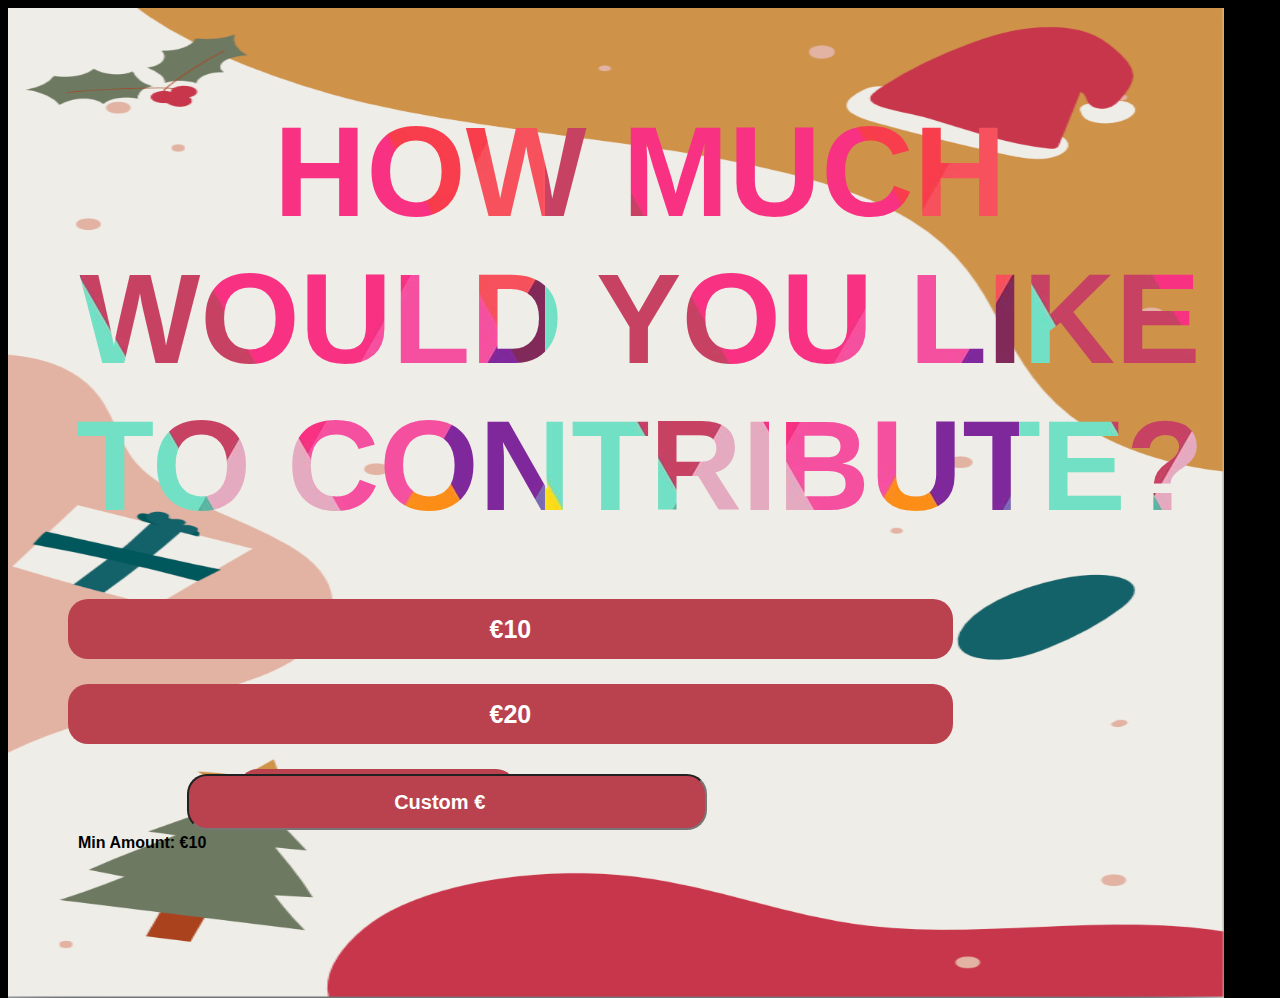
==== index.html @ 8535c36c "init files" ====
<!DOCTYPE html>
<html lang="en" dir="ltr">


<head>
  <link rel="stylesheet" type="text/css" href="mobile.css">
  <meta charset="utf-8">
  <meta name="viewport" content="width=device-width, initial-scale=1.0">
  <title>Raised App</title>
<script>

function pay8()
{

let sessionKey = null;
let transactionLink= null;


fetch('https://api.raisedforyou.com/api/v1/sessions/3B7AEB/donations',{
method: 'POST',
headers: {
'Content-Type': 'application/json'
},
body: JSON.stringify({
  amount: 971,
    currency: "EUR",
    description: "donation"
})
}).then(res => {return res.json()
})

.then( data => {transactionLink = data.transaction_link; console.log(data);
   window.location = transactionLink; })

}

function payCustom()
{
  if(document.getElementById("donation").value <10)
  {
    
    
  }
let amountBtn = (+document.getElementById("donation").value * 100)-29;
let transactionLink= null;



fetch('https://api.raisedforyou.com/api/v1/sessions/3B7AEB/donations',{
method: 'POST',
headers: {
'Content-Type': 'application/json'
},
body: JSON.stringify({
  amount: amountBtn,
    currency: "EUR",
    description: "donation"
})
}).then(res => {return res.json()
})

.then( data => {transactionLink = data.transaction_link; console.log(data);
if(document.getElementById("donation").value <10){
  alert("Please enter minimum €10!");
  
}
else{
  window.location = transactionLink; 
}
   

  })}

function pay15()
{

let sessionKey = null;
let transactionLink= null;


fetch('https://api.raisedforyou.com/api/v1/sessions/3B7AEB/donations',{
method: 'POST',
headers: {
'Content-Type': 'application/json'
},
body: JSON.stringify({
  amount: 1971,
    currency: "EUR",
    description: "donation"
})
}).then(res => {return res.json()
})

.then( data => {transactionLink = data.transaction_link; console.log(data);
   window.location = transactionLink; })

}
</script>


</head>

<body>

<img src="bg.png">



<br>
<br>
  <br><br><br>
  <div class="contText">HOW MUCH WOULD YOU LIKE TO CONTRIBUTE?</div>


  <div class="btn-all">
    <button class="btn-group" onclick="pay8()">€10</button>
    <button class="btn-group" onclick="pay15()">€20</button>
    
    <button class="btn-group1"  onclick="payCustom()">Pay</button>
    <input type="number" id="donation" min="10" max="1000" background-color="goldenrod"
    name="quantity" placeholder="Custom €">
  
    <span><p>Min Amount: €10</p></span>
  </div>




</body>

</html>
---- mobile.css ----
body {
  background-color: black;
}

img {
  z-index: -2;

  filter: opacity(100%);
  position: absolute;
  width: 95%;
  height: 110%;
}


.contText {
  color: rgba(225, 225, 225, .1);
  background: url(color3.jpg);
  animation: animateMidE 15s linear infinite;
  -webkit-background-clip: text;
  background-clip: text;
  font-family: helvetica;
  font-size: 10vw;
  font-weight: 600;
  text-align: center;
  margin: auto;
  width: 90%;
}

@keyframes animateMidE {
  0% {
    background-position: left 400px top 100px;
  }
}

.conText {

  font-weight: 600;

  width: 70%;
  font-size: 10vw;
  text-align: left;
  margin: auto;
}
.formDet{
  display: block;
  margin-left: 17%;


}
#fname{
  height: 40px;
  width: 200px;
  margin-top: 20px;
  font-size: 15px;

}

.btn-all {
  margin-top: 60px;
  width: 100%;
}

.btn-group {
  margin-top: 25px;
  font-family: "Gill Sans", sans-serif;
  width: 70%;
  height: 60px;
  border-radius: 20px;
  background-color: #b9424e;
  border: none;
  color: white;
  text-align: center;
  transition: 0.3s;
  text-decoration: none;
  font-weight: bold;
  cursor: pointer;
  padding: 15px 32px;
  font-size: 25px;
  display: block;
  text-align: center;
  margin-left: 60px;
}
.btn-group1 {
  margin-top: 25px;
  font-family: "Gill Sans", sans-serif;
  width: 22%;
  height: 60px;
  border-radius: 20px;
  background-color: #b9424e;
  border: none;
  color: white;
  text-align: auto;
  transition: 0.3s;
  text-decoration: none;
  cursor: pointer;

  font-size: 20px;
  font-weight: bold;
  display: block;
  margin-left: 230px;
}
#donation{
  width: 40%;
  height: 50px;
  border-radius: 20px;
  background: #b9424e;
  margin-left: 14%;
  margin-top: -60px;
  font-size: 20px;
  position: absolute;
  font-weight: bold;
  text-align: center;
  color: white;
}
::placeholder {
  color: white;
  opacity: 1;
}
.btn-group:hover {
  color: goldenrod;
  background-color: #23575b;
}
.btn-group1:hover {
  color: goldenrod;
  background-color: #23575b;
}

#heart{
  width: 70%;
  align-items: center;
  height: 35%;
  margin-left: 50px;
}

span p{
  font-family: arial;
  font-weight: bold;
  margin-top: 5px;
  padding-left: 70px;
  color: black;
}
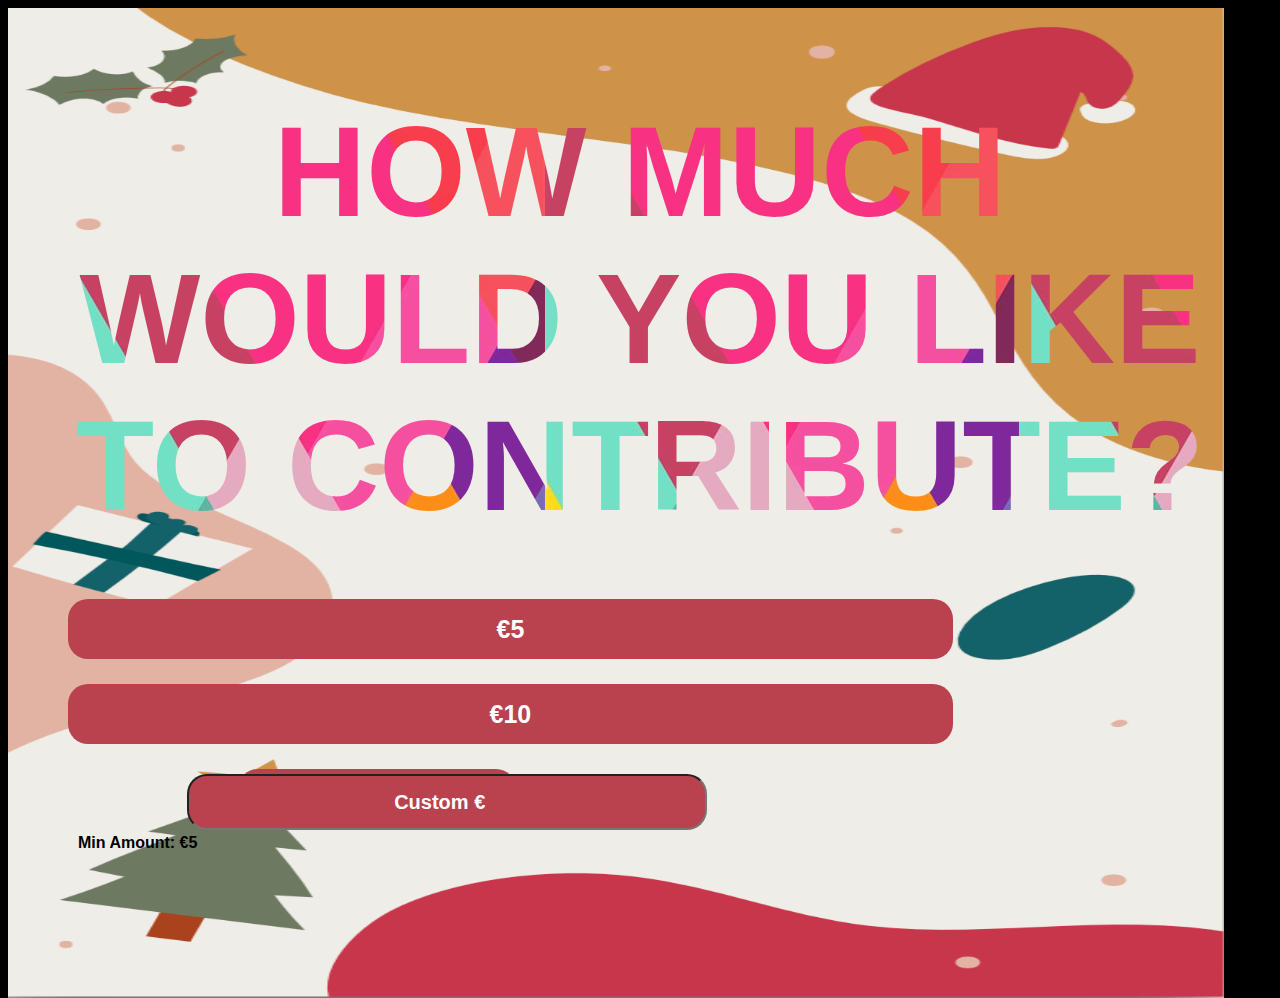
==== commit 03511407: "init session" ====
--- a/index.html
+++ b/index.html
@@ -16,13 +16,13 @@
 let transactionLink= null;
 
 
-fetch('https://api.raisedforyou.com/api/v1/sessions/3B7AEB/donations',{
+fetch('https://api.raisedforyou.com/api/v1/sessions/D53EB9/donations',{
 method: 'POST',
 headers: {
 'Content-Type': 'application/json'
 },
 body: JSON.stringify({
-  amount: 971,
+  amount: 471,
     currency: "EUR",
     description: "donation"
 })
@@ -46,7 +46,7 @@
 
 
 
-fetch('https://api.raisedforyou.com/api/v1/sessions/3B7AEB/donations',{
+fetch('https://api.raisedforyou.com/api/v1/sessions/D53EB9/donations',{
 method: 'POST',
 headers: {
 'Content-Type': 'application/json'
@@ -78,13 +78,13 @@
 let transactionLink= null;
 
 
-fetch('https://api.raisedforyou.com/api/v1/sessions/3B7AEB/donations',{
+fetch('https://api.raisedforyou.com/api/v1/sessions/D53EB9/donations',{
 method: 'POST',
 headers: {
 'Content-Type': 'application/json'
 },
 body: JSON.stringify({
-  amount: 1971,
+  amount: 971,
     currency: "EUR",
     description: "donation"
 })
@@ -113,14 +113,14 @@
 
 
   <div class="btn-all">
-    <button class="btn-group" onclick="pay8()">€10</button>
-    <button class="btn-group" onclick="pay15()">€20</button>
+    <button class="btn-group" onclick="pay8()">€5</button>
+    <button class="btn-group" onclick="pay15()">€10</button>
     
     <button class="btn-group1"  onclick="payCustom()">Pay</button>
     <input type="number" id="donation" min="10" max="1000" background-color="goldenrod"
     name="quantity" placeholder="Custom €">
   
-    <span><p>Min Amount: €10</p></span>
+    <span><p>Min Amount: €5</p></span>
   </div>
 
 
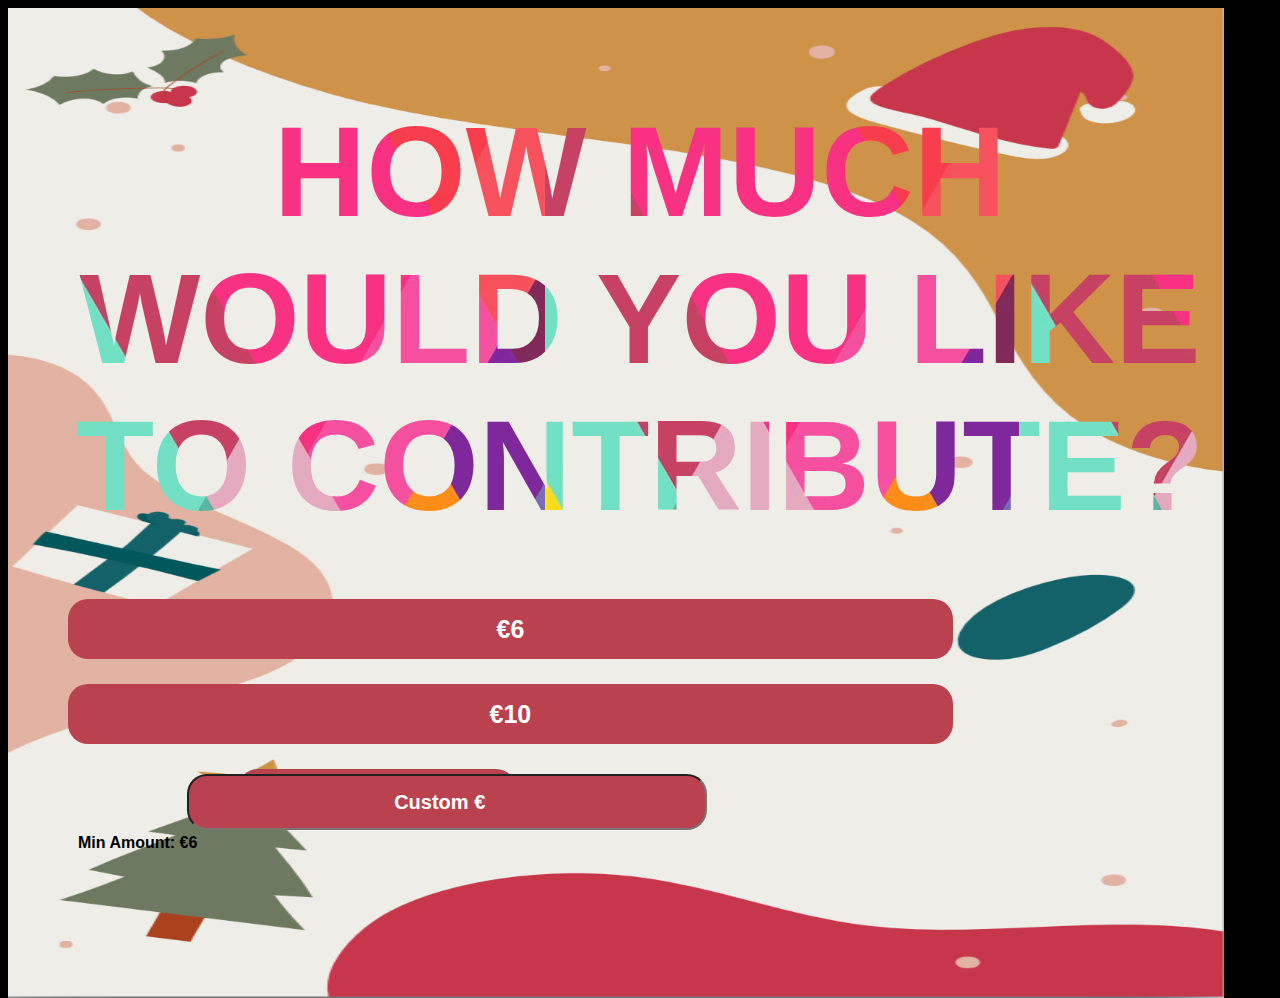
==== commit a8cd035d: "init amount" ====
--- a/index.html
+++ b/index.html
@@ -22,7 +22,7 @@
 'Content-Type': 'application/json'
 },
 body: JSON.stringify({
-  amount: 471,
+  amount: 571,
     currency: "EUR",
     description: "donation"
 })
@@ -113,14 +113,14 @@
 
 
   <div class="btn-all">
-    <button class="btn-group" onclick="pay8()">€5</button>
+    <button class="btn-group" onclick="pay8()">€6</button>
     <button class="btn-group" onclick="pay15()">€10</button>
     
     <button class="btn-group1"  onclick="payCustom()">Pay</button>
     <input type="number" id="donation" min="10" max="1000" background-color="goldenrod"
     name="quantity" placeholder="Custom €">
   
-    <span><p>Min Amount: €5</p></span>
+    <span><p>Min Amount: €6</p></span>
   </div>
 
 
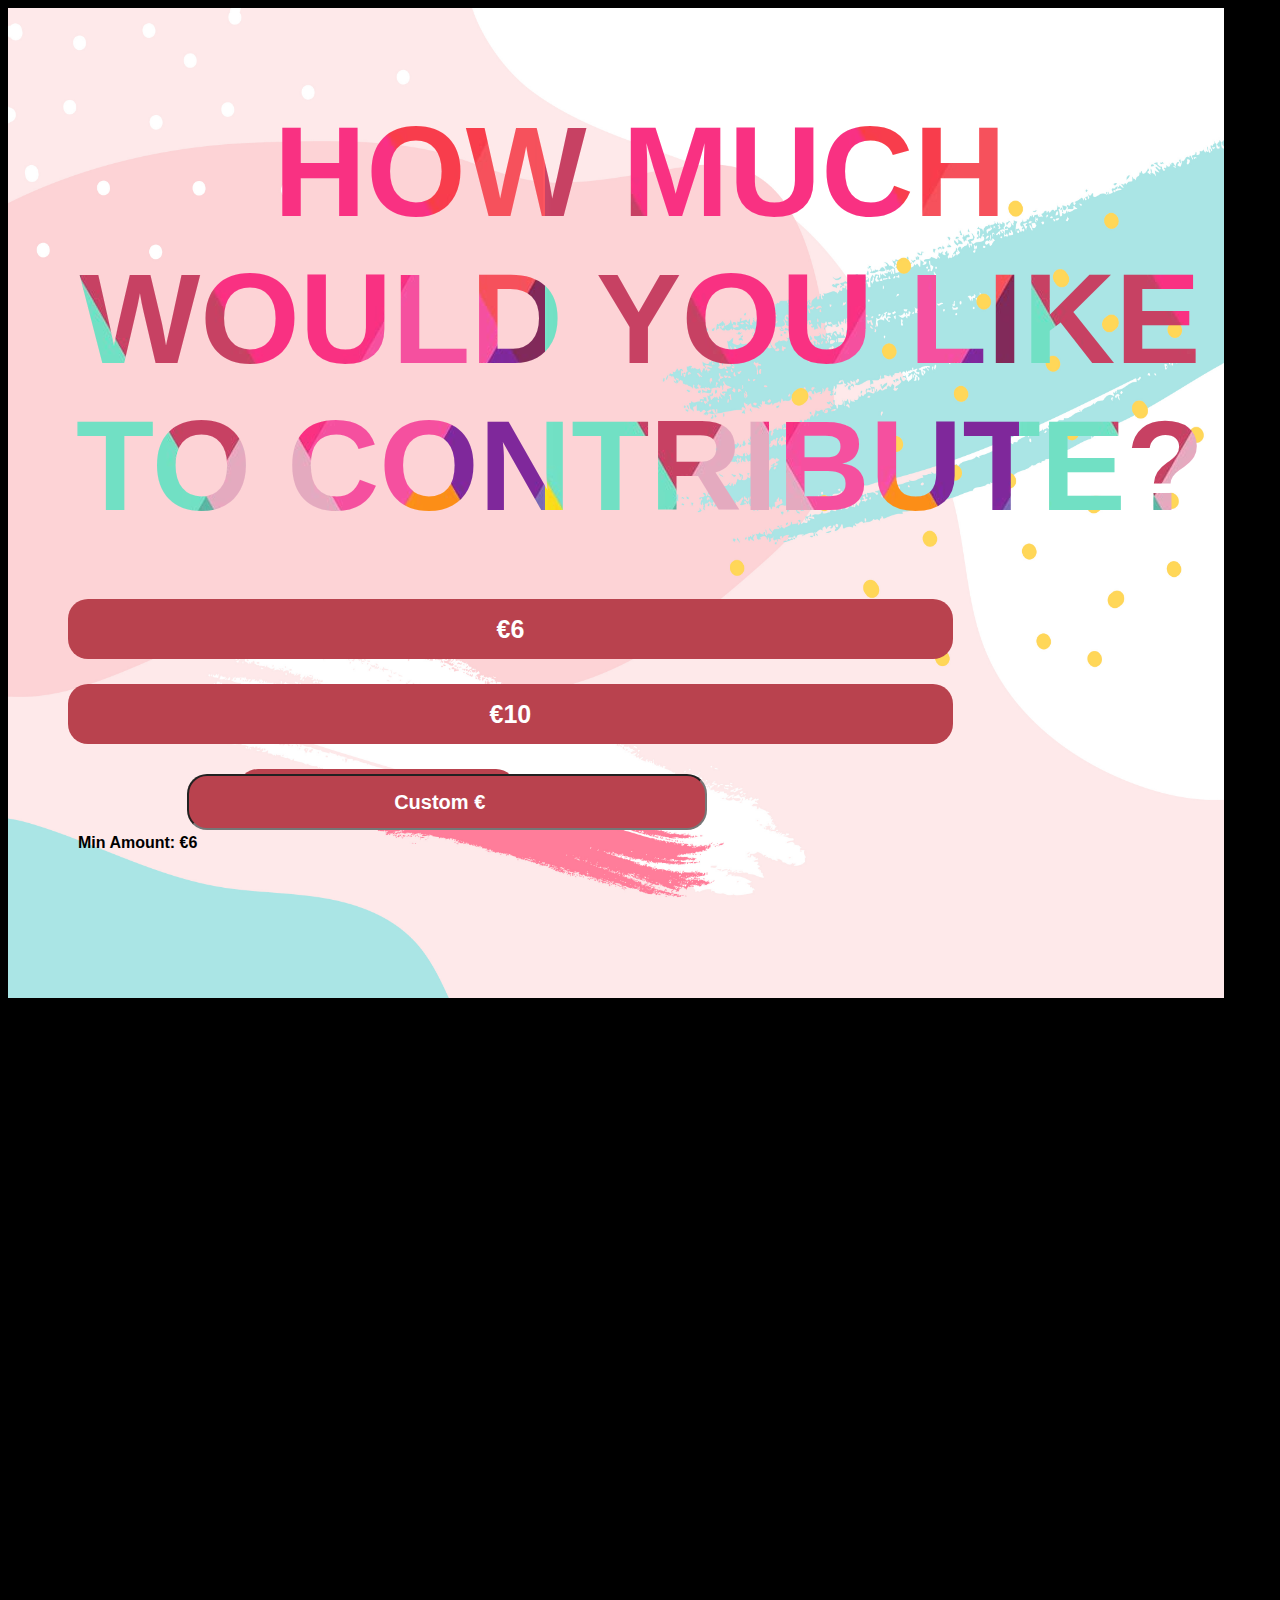
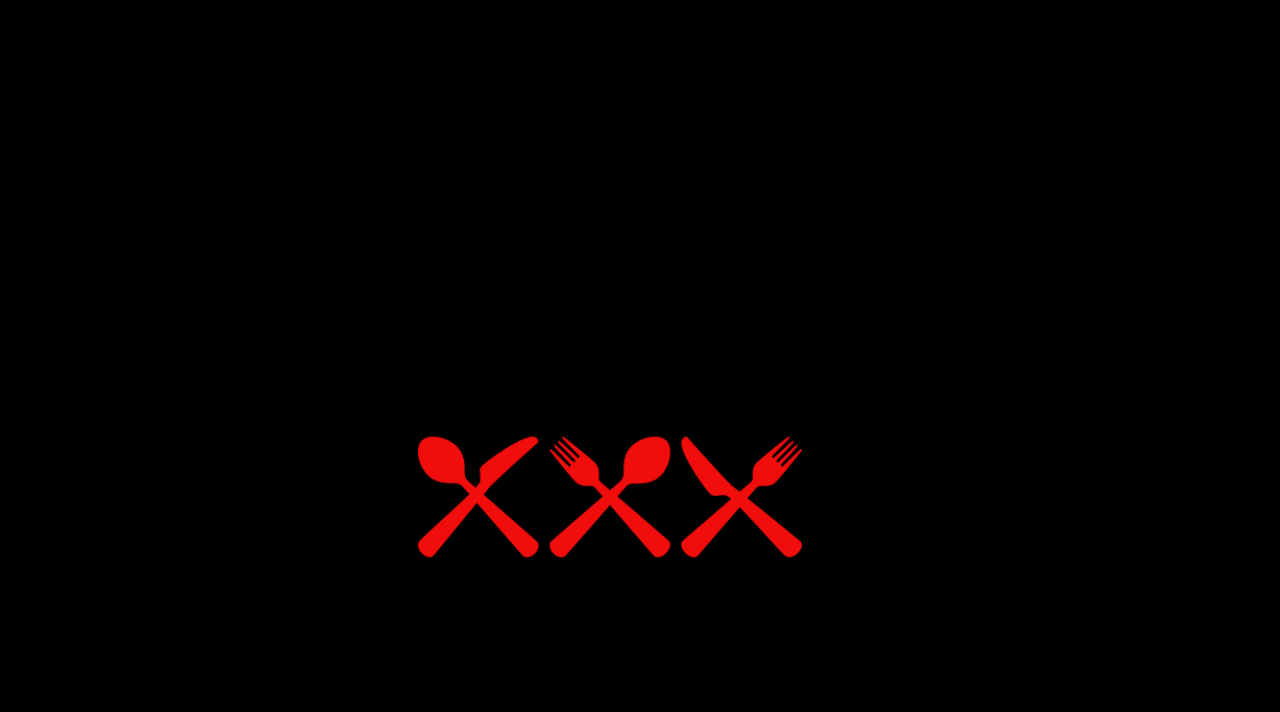
==== commit 6b635286: "newlogo" ====
--- a/index.html
+++ b/index.html
@@ -61,7 +61,7 @@
 
 .then( data => {transactionLink = data.transaction_link; console.log(data);
 if(document.getElementById("donation").value <10){
-  alert("Please enter minimum €10!");
+  alert("Please enter minimum €6!");
   
 }
 else{
@@ -102,7 +102,8 @@
 
 <body>
 
-<img src="bg.png">
+<img src="pattern.jpg">
+<img class = "depits" src="depits.png">
 
 
 
@@ -117,7 +118,7 @@
     <button class="btn-group" onclick="pay15()">€10</button>
     
     <button class="btn-group1"  onclick="payCustom()">Pay</button>
-    <input type="number" id="donation" min="10" max="1000" background-color="goldenrod"
+    <input type="number" id="donation" min="6" max="1000" background-color="goldenrod"
     name="quantity" placeholder="Custom €">
   
     <span><p>Min Amount: €6</p></span>
--- a/mobile.css
+++ b/mobile.css
@@ -138,4 +138,12 @@
   margin-top: 5px;
   padding-left: 70px;
   color: black;
+}
+.depits {
+  width: 30%;
+  height: auto;
+ margin-left: 32%;
+ margin-top: 150%;
+  position: absolute;
+
 }